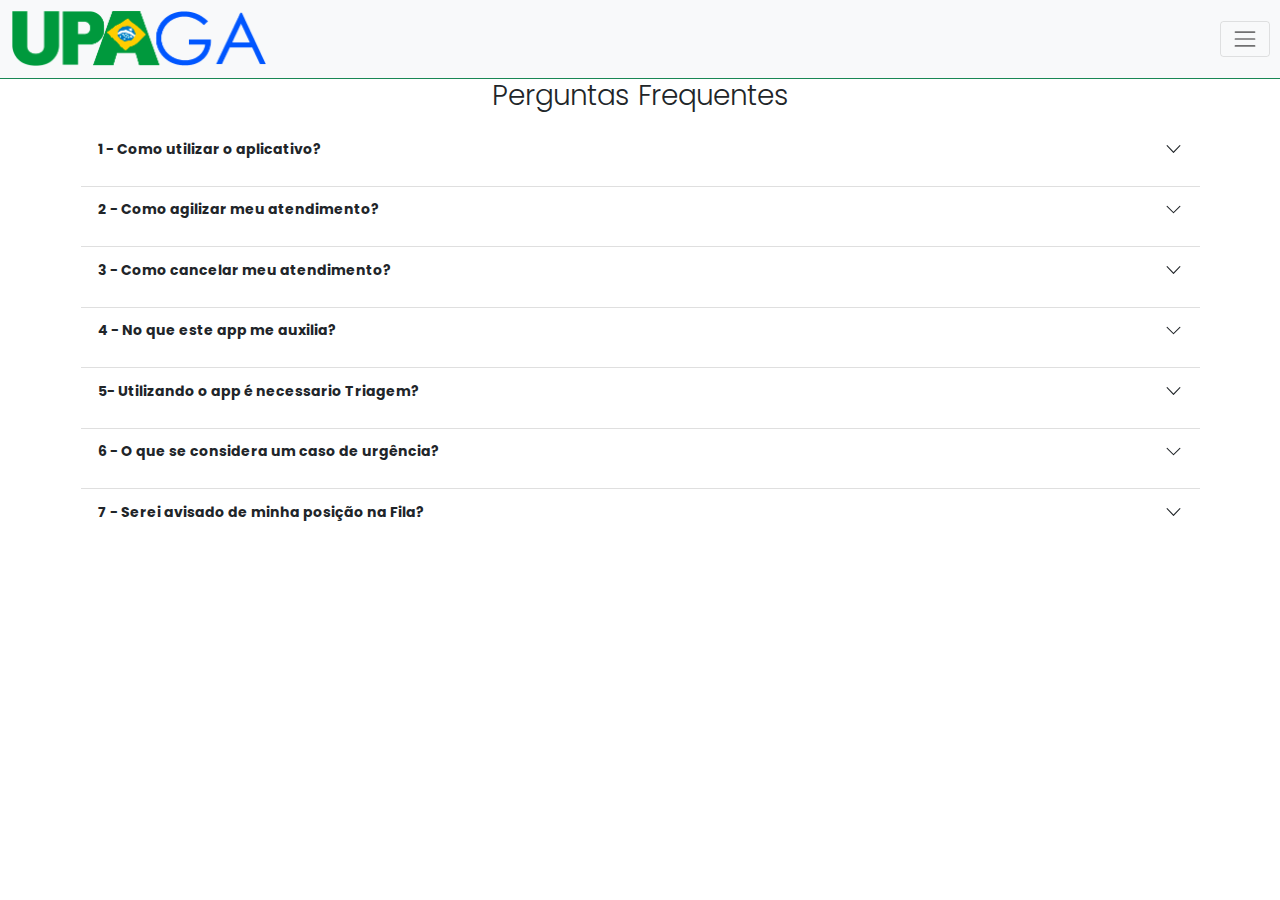
==== faq-login.html @ c1e2a6aa "third commit" ====
<!DOCTYPE html>
<html lang="pt-BR">

<head>
  <meta charset="UTF-8" />
  <meta http-equiv="X-UA-Compatible" content="IE=edge" />
  <meta name="viewport" content="width=device-width, initial-scale=1.0" />
  <link rel="stylesheet" href="./assets/css/style.css" />
  <link rel="stylesheet" href="./assets/css/bootstrap.min.css">
  <link rel="preconnect" href="https://fonts.gstatic.com" />
  <link
    href="https://fonts.googleapis.com/css2?family=Poppins:ital,wght@0,100;0,200;0,300;0,400;0,500;0,600;0,700;0,800;0,900;1,100;1,200;1,300;1,400;1,500;1,600;1,700;1,800;1,900&display=swap"
    rel="stylesheet" />
  <link rel="stylesheet" href="https://cdn.jsdelivr.net/npm/bootstrap-icons@1.5.0/font/bootstrap-icons.css">
  <title>Gestor UPA - FAQ</title>
</head>

<body>

  <header>
    <nav class="navbar navbar-expand-xxl navbar-light bg-light border-bottom border-success">
      <div class="container-fluid">
        <a class="navbar-brand" href="#">
          <img src="./assets/img/upa-logo - Copia (2).png" alt="Logo GA UPA" width="auto" height="55rem">
        </a>
        <button class="navbar-toggler" type="button" data-bs-toggle="collapse" data-bs-target="#navbarSupportedContent"
          aria-controls="navbarSupportedContent" aria-expanded="false" aria-label="Toggle navigation">
          <span class="navbar-toggler-icon"></span>
        </button>
        <div class="collapse navbar-collapse" id="navbarSupportedContent">
          <ul class="navbar-nav w-100 nav-fill">
            <li class="nav-item">
              <a class="nav-link" aria-current="page" href="./notifications-login.html">
                <i class="bi bi-bell"></i>
                <p>Notificações</p>
              </a>
            </li>
            <li class="nav-item">
              <a class="nav-link disabled" aria-current="page" href="./solicitation.html">
                <i class="bi bi-box-arrow-up"></i>
                <p>Atendimento</p>
              </a>
            </li>
            <li class="nav-item">
              <a class="nav-link" aria-current="page" href="./index.html">
                <i class="bi bi-box-arrow-in-right"></i>
                <p>Login</p>
              </a>
            </li>
            <li class="nav-item dropdown">
              <a class="nav-link disabled" aria-current="page" href="#">
                <i class="bi bi-person"></i>
                <p>Minha Conta</p>
              </a>
            </li>
            <li class="nav-item">
              <a class="nav-link active" aria-current="page" href="./faq-login.html">
                <i class="bi bi-question-octagon"></i>
                <p>FAQ</p>
              </a>
            </li>
          </ul>
        </div>
      </div>
    </nav>
  </header>

  <main class="container w-100 h-100 d-flex flex-column align-items-center">
    <div class="title w-100 text-center">
      <h2 class="fw-light">Perguntas Frequentes</h2>
    </div>
    <div class="accordion accordion-flush w-100" id="accordionFlushExample">
      <div class="accordion-item">
        <h2 class="accordion-header" id="fh1">
          <button class="accordion-button collapsed" type="button" data-bs-toggle="collapse"
            data-bs-target="#fc1" aria-expanded="false" aria-controls="fc1">
            <strong>1 - Como utilizar o aplicativo?</strong>
          </button>
        </h2>
        <div id="fc1" class="accordion-collapse collapse" aria-labelledby="fh1"
          data-bs-parent="#accordionFlushExample">
          <div class="accordion-body">Botão abrir, tela bem-vindo, criar conta usando CPF, aceitar termos de uso. Na
            próxima tela, calendário, agendamento de consultas, medicamentos, consultas realizadas e outros serviços.
          </div>
        </div>
      </div>
      <div class="accordion-item">
        <h2 class="accordion-header" id="fh2">
          <button class="accordion-button collapsed" type="button" data-bs-toggle="collapse"
            data-bs-target="#fc2" aria-expanded="false" aria-controls="fc2">
            <strong>2 - Como agilizar meu atendimento?</strong>
          </button>
        </h2>
        <div id="fc2" class="accordion-collapse collapse" aria-labelledby="fh2"
          data-bs-parent="#accordionFlushExample">
          <div class="accordion-body">Utilize aplicativos dos serviços prestados pelas unidades do SUS, mantenha-se
            conectado com todos os serviços das UPA.</div>
        </div>
      </div>
      <div class="accordion-item">
        <h2 class="accordion-header" id="fh3">
          <button class="accordion-button collapsed" type="button" data-bs-toggle="collapse"
            data-bs-target="#fc3" aria-expanded="false" aria-controls="fc3">
            <strong>3 - Como cancelar meu atendimento?</strong>
          </button>
        </h2>
        <div id="fc3" class="accordion-collapse collapse" aria-labelledby="fh3"
          data-bs-parent="#accordionFlushExample">
          <div class="accordion-body">É possível cancelar o agendamento, porém é necessário informar o motivo do não
            comparecimento.</div>
        </div>
      </div>
      <div class="accordion-item">
        <h2 class="accordion-header" id="fh4">
          <button class="accordion-button collapsed" type="button" data-bs-toggle="collapse"
            data-bs-target="#fc4" aria-expanded="false" aria-controls="fc4">
            <strong>4 - No que este app me auxilia?</strong>
          </button>
        </h2>
        <div id="fc4" class="accordion-collapse collapse" aria-labelledby="fh4"
          data-bs-parent="#accordionFlushExample">
          <div class="accordion-body">O sistema foi desenvolvido para agilizar o processo de filas e atendimento, a ponto que não seja necessário permanecer na UPA enquanto aguarda ser atendido.</div>
        </div>
      </div>
      <div class="accordion-item">
        <h2 class="accordion-header" id="fh5">
          <button class="accordion-button collapsed" type="button" data-bs-toggle="collapse"
            data-bs-target="#fc5" aria-expanded="false" aria-controls="fc5">
            <strong>5- Utilizando o app é necessario Triagem?</strong>
          </button>
        </h2>
        <div id="fc5" class="accordion-collapse collapse" aria-labelledby="fh5"
          data-bs-parent="#accordionFlushExample">
          <div class="accordion-body">A Triagem ainda é necessária salvo em caso de Urgência.</div>
        </div>
      </div>
      <div class="accordion-item">
        <h2 class="accordion-header" id="fh6">
          <button class="accordion-button collapsed" type="button" data-bs-toggle="collapse"
            data-bs-target="#fc6" aria-expanded="false" aria-controls="fc6">
            <strong>6 - O que se considera um caso de urgência?</strong>
          </button>
        </h2>
        <div id="fc6" class="accordion-collapse collapse" aria-labelledby="fh6"
          data-bs-parent="#accordionFlushExample">
          <div class="accordion-body">Casos de urgência são considerados ....</div>
        </div>
      </div>
      <div class="accordion-item">
        <h2 class="accordion-header" id="fh7">
          <button class="accordion-button collapsed" type="button" data-bs-toggle="collapse"
            data-bs-target="#fc7" aria-expanded="false" aria-controls="fc7">
            <strong>7 - Serei avisado de minha posição na Fila?</strong>
          </button>
        </h2>
        <div id="fc7" class="accordion-collapse collapse" aria-labelledby="fh7"
          data-bs-parent="#accordionFlushExample">
          <div class="accordion-body">Sim, ao chegar próximo a sua posição da senha o sistema automaticamente enviará um sinal sonoro caso permitido pelo celular. Sempre válido lembrar de manter-se conectado e conferindo sua posição na Fila.</div>
        </div>
      </div>
    </div>
  </main>

  <footer>

  </footer>

  <section>
    <script type="text/javascript" src="./assets/js/bootstrap.bundle.min.js"></script>
    <script type="text/javascript" src="./assets/js/jquery-3.6.0.min.js"></script>
    <script type="text/javascript" src="./assets/js/scripts.js"></script>
  </section>

</body>

</html>
---- assets/css/style.css ----
/* General Styling */

::-webkit-scrollbar {
  width: 0.6rem;
  height: 0.6rem;
  margin-right: 10px;
}

::-webkit-scrollbar-corner {
  border: none;
  background: none;
}

::-webkit-scrollbar-thumb {
  background-color: rgb(61, 60, 66);
  border-radius: 3px;
  cursor: move;
}

::-webkit-scrollbar-track {
  background-color: rgb(18, 18, 20);
  border: none;
}

:root {
  --background: #e5e5e5;
  --blue-100: #cfe2ff;
  --blue-200: #9ec5fe;
  --blue-300: #6ea8fe;
  --blue-400: #3d8bfd;
  --blue-500: #0d6efd;
  --blue-600: #0a58ca;
  --blue-700: #084298;
  --blue-800: #052c65;
  --blue-900: #031633;
  --indigo-100: #e0cffc;
  --indigo-200: #c29ffa;
  --indigo-300: #a370f7;
  --indigo-400: #8540f5;
  --indigo-500: #6610f2;
  --indigo-600: #520dc2;
  --indigo-700: #3d0a91;
  --indigo-800: #290661;
  --indigo-900: #140330;
  --purple-100: #e2d9f3;
  --purple-200: #c5b3e6;
  --purple-300: #a98eda;
  --purple-400: #8c68cd;
  --purple-500: #6f42c1;
  --purple-600: #59359a;
  --purple-700: #432874;
  --purple-800: #2c1a4d;
  --purple-900: #160d27;
  --pink-100: #f7d6e6;
  --pink-200: #efadce;
  --pink-300: #e685b5;
  --pink-400: #de5c9d;
  --pink-500: #d63384;
  --pink-600: #ab296a;
  --pink-700: #801f4f;
  --pink-800: #561435;
  --pink-900: #2b0a1a;
  --red-100: #f8d7da;
  --red-200: #f1aeb5;
  --red-300: #ea868f;
  --red-400: #e35d6a;
  --red-500: #dc3545;
  --red-600: #b02a37;
  --red-700: #842029;
  --red-800: #58151c;
  --red-900: #2c0b0e;
  --orange-100: #ffe5d0;
  --orange-200: #fecba1;
  --orange-300: #feb272;
  --orange-400: #fd9843;
  --orange-500: #fd7e14;
  --orange-600: #ca6510;
  --orange-700: #984c0c;
  --orange-800: #653208;
  --orange-900: #331904;
  --yellow-100: #fff3cd;
  --yellow-200: #ffe69c;
  --yellow-300: #ffda6a;
  --yellow-400: #ffcd39;
  --yellow-500: #ffc107;
  --yellow-600: #cc9a06;
  --yellow-700: #997404;
  --yellow-800: #664d03;
  --yellow-900: #332701;
  --green-100: #d1e7dd;
  --green-200: #a3cfbb;
  --green-300: #75b798;
  --green-400: #479f76;
  --green-500: #198754;
  --green-600: #146c43;
  --green-700: #0f5132;
  --green-800: #0a3622;
  --green-900: #051b11;
  --cyan-100: #cff4fc;
  --cyan-200: #9eeaf9;
  --cyan-300: #6edff6;
  --cyan-400: #3dd5f3;
  --cyan-500: #0dcaf0;
  --cyan-600: #0aa2c0;
  --cyan-700: #087990;
  --cyan-800: #055160;
  --cyan-900: #032830;
  --gray-100: #f8f9fa;
  --gray-200: #e9ecef;
  --gray-300: #dee2e6;
  --gray-400: #ced4da;
  --gray-500: #adb5bd;
  --gray-600: #6c757d;
  --gray-700: #495057;
  --gray-800: #343a40;
  --gray-900: #212529;
}

.sr-only {
  position: absolute;
  width: 1px;
  height: 1px;
  padding: 0;
  margin: -1px;
  overflow: hidden;
  clip: rect(0, 0, 0, 0);
  white-space: nowrap;
  border-width: 0;
}

.active {
  color: var(--green-500) !important;
}

* {
  font-family: "Poppins", sans-serif;
  margin: 0;
  padding: 0;
  border: 0;
  box-sizing: border-box;
  scroll-behavior: smooth !important;
}

body {
  width: 100%;
  height: 100vh;
  display: flex;
  flex-direction: column;
  justify-content: space-between;
  align-items: center;
}

/* Main Queue */
main {
  width: 100%;
}

main .queue-container {
  width: fit-content;
  padding: 10%;
  border-radius: 100%;
}

main .queue-container h1 {
  font-size: 4rem;
  font-weight: 800;
}

main .queue-container p {
  font-size: 1.5rem;
  font-weight: 300;
}

main a {
  text-decoration: none;
  color: rgba(0, 0, 0, 0.6);
}

main a:hover,
main a:active,
main a:visited {
  color: black;
}

/* Main Notifications */

main.container div.notification {
  display: flex;
  align-items: center;
  margin: 0.5rem 0;
  padding: 0.5rem;
  border-bottom: 1px solid var(--gray-400);
}

main.container div.notification p {
  margin: 0;
  font-weight: 300;
  font-size: 0.9rem;
}

main.container div.notification h3 {
  font-size: 1rem;
}

/* Main Login */

main.container div.login-fields {
  background: white;
  min-width: 30vw;
  min-height: 35vh;
  padding: 2rem;
  box-shadow: 5px 5px 15px rgba(0, 0, 0, 0.2);
  border-radius: 8px;
}

main.container h2 {
  font-weight: 300;
  margin-bottom: 1rem;
  position: relative;
}

main.container div.login-fields form {
  display: flex;
  flex-direction: column;
}

main.container div.login-fields .input-field {
  position: relative;
}

main.container div.login-fields form .input-field:first-child {
  margin-bottom: 1.5rem;
}

main.container div.login-fields .input-field .underline::before {
  content: "";
  position: absolute;
  height: 1px;
  width: 100%;
  bottom: -5px;
  left: 0;
  background: rgba(0, 0, 0, 0.2);
}

main.container div.login-fields .input-field .underline::after {
  content: "";
  position: absolute;
  height: 1px;
  width: 100%;
  bottom: -5px;
  left: 0;
  background: linear-gradient(45deg, var(--green-700), var(--green-300));
  transform: scaleX(0);
  transition: all 0.3s ease-in-out;
  transform-origin: left;
}

main.container div.login-fields .input-field input:focus ~ .underline::after {
  transform: scaleX(1);
}

main.container div.login-fields .input-field input {
  outline: none;
  font-size: 0.9rem;
  color: rgba(0, 0, 0, 0.7);
  width: 100%;
}

main.container div.login-fields .input-field input::placeholder {
  color: rgba(0, 0, 0, 0.5);
}

main.container div.login-fields form a {
  text-align: center;
  margin-top: 2rem;
  padding: 0.4rem;
  width: 100%;
  background: linear-gradient(to left, var(--green-300), var(--green-700));
  cursor: pointer;
  color: white;
  font-size: 0.9rem;
  font-weight: 300;
  border-radius: 4px;
  transition: all 0.3s ease;
}

main.container div.login-fields form a:hover {
  letter-spacing: 0.5px;
  background: linear-gradient(to right, var(--green-300), var(--green-700));
}

main.container div.login-fields .login-footer {
  display: flex;
  flex-direction: column;
  margin-top: 1rem;
}

main.container div.login-fields .login-footer span {
  color: rgba(0, 0, 0, 0.7);
  font-size: 0.8rem;
  text-align: center;
}

main.container div.login-fields .login-footer .social-field {
  padding: 0.4rem;
  border-radius: 4px;
  font-size: 0.85rem;
  width: 100%;
  cursor: pointer;
}

main.container div.login-fields .login-footer .social-field a i {
  margin: 0 0.5rem;
  width: 15px;
}

main.container div.login-fields .login-footer .social-field a {
  text-decoration: none;
  color: white;
}

main.container div.login-fields .login-footer .social-field.gov-br {
  background: transparent;
  display: flex;
  justify-content: center;
}

main.container div.login-fields .login-footer .social-field.gov-br img {
  background: transparent;
  width: 10rem;
}

/* Main Solicitation */

main.container div.solicitation {
  display: flex;
  flex-direction: column;
  align-items: center;
  justify-content: center;
}

main.container div.solicitation div.profile-info{
  display: grid;
  grid-template-columns: 1fr 1fr;
}

main.container div.solicitation form label {
  font-size: 1.3rem;
}

main.container div.solicitation form textarea {
  resize: none;
  outline: none;
  padding: 0.5rem;
  border: 1px solid var(--gray-200);
  box-shadow: 5px 5px 15px rgba(0, 0, 0, 0.2);
}

/* Header */

header {
  width: 100%;
}

/* NavBar */

nav a.nav-link p,
nav a.nav-link {
  margin: 0;
  padding: 0;
}

nav a.nav-link i {
  font-size: 1.5rem;
}

/* Mobile Responsivity */

@media (max-width: 1300px) {
  html {
    font-size: 87.5%;
  }

  header {
    width: 100%;
  }

  main {
    width: 100%;
  }

  footer {
    width: 100%;
  }
}
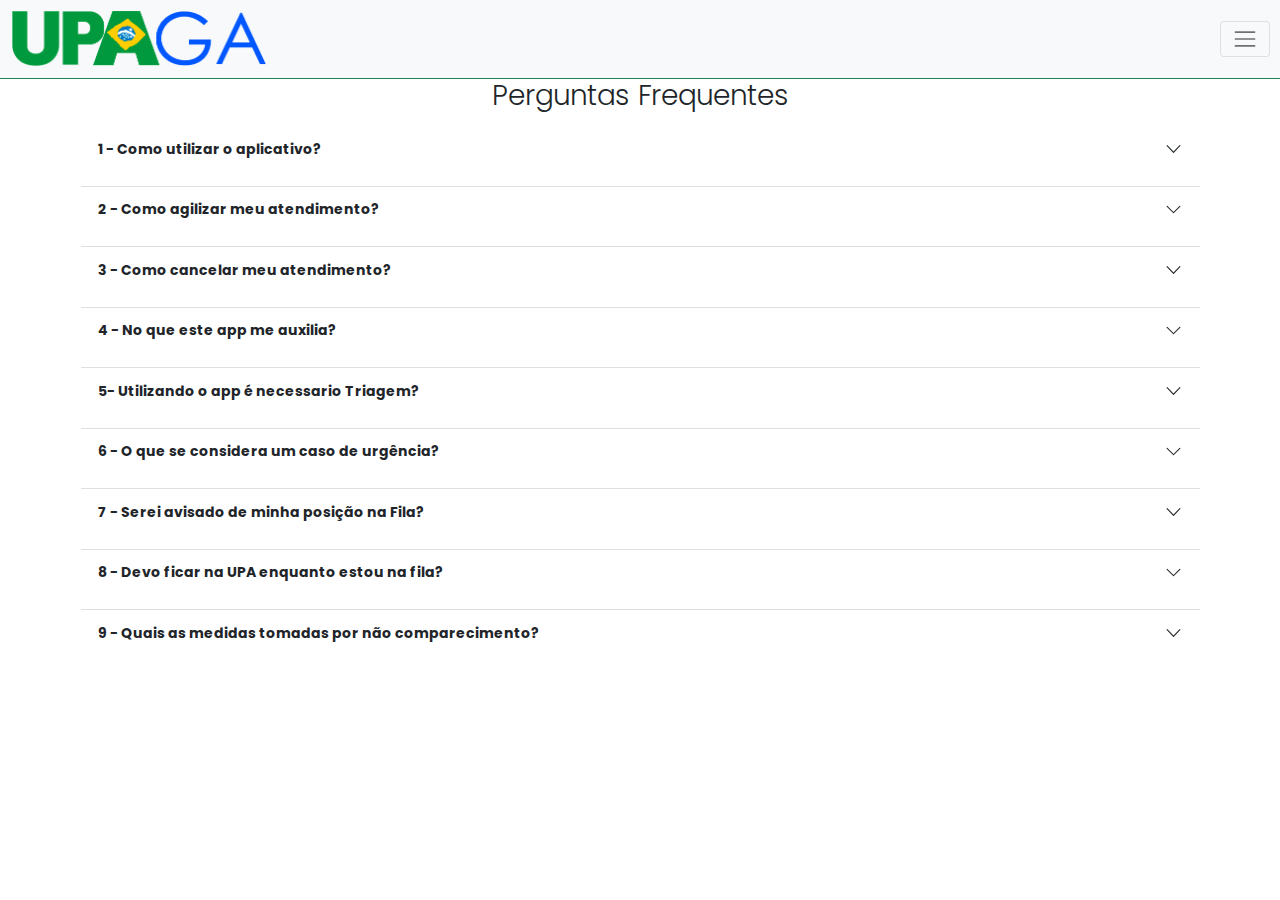
==== commit 8b9e3ca5: "Atualização de documentação do FAQ" ====
--- a/faq-login.html
+++ b/faq-login.html
@@ -158,6 +158,30 @@
           <div class="accordion-body">Sim, ao chegar próximo a sua posição da senha o sistema automaticamente enviará um sinal sonoro caso permitido pelo celular. Sempre válido lembrar de manter-se conectado e conferindo sua posição na Fila.</div>
         </div>
       </div>
+      <div class="accordion-item">
+        <h2 class="accordion-header" id="fh8">
+          <button class="accordion-button collapsed" type="button" data-bs-toggle="collapse"
+            data-bs-target="#fc8" aria-expanded="false" aria-controls="fc8">
+            <strong>8 - Devo ficar na UPA enquanto estou na fila?</strong>
+          </button>
+        </h2>
+        <div id="fc8" class="accordion-collapse collapse" aria-labelledby="fh8"
+          data-bs-parent="#accordionFlushExample">
+          <div class="accordion-body">Sim, você deve permanecer na recepção ou demais áreas da UPA e aguardar para ser atendido.</div>
+        </div>
+      </div>
+      <div class="accordion-item">
+        <h2 class="accordion-header" id="fh9">
+          <button class="accordion-button collapsed" type="button" data-bs-toggle="collapse"
+            data-bs-target="#fc9" aria-expanded="false" aria-controls="fc9">
+            <strong>9 - Quais as medidas tomadas por não comparecimento?</strong>
+          </button>
+        </h2>
+        <div id="fc9" class="accordion-collapse collapse" aria-labelledby="fh9"
+          data-bs-parent="#accordionFlushExample">
+          <div class="accordion-body">O não comparecimento cancela automaticamente o atendimento do paciente no corrente dia.</div>
+        </div>
+      </div>
     </div>
   </main>
 
--- a/assets/css/style.css
+++ b/assets/css/style.css
@@ -264,15 +264,28 @@
   font-size: 0.9rem;
   color: rgba(0, 0, 0, 0.7);
   width: 100%;
+  padding: 0;
+  border: none;
+  box-shadow: none;
+}
+
+main.container div.login-fields .input-field input:focus {
+  outline: none;
+  font-size: 0.9rem;
+  color: rgba(0, 0, 0, 0.7);
+  width: 100%;
+  padding: 0;
+  border: none;
+  box-shadow: none;
 }
 
 main.container div.login-fields .input-field input::placeholder {
   color: rgba(0, 0, 0, 0.5);
 }
 
-main.container div.login-fields form a {
+main.container div.login-fields button.submit-button {
   text-align: center;
-  margin-top: 2rem;
+  margin-top: 2.5rem;
   padding: 0.4rem;
   width: 100%;
   background: linear-gradient(to left, var(--green-300), var(--green-700));
@@ -284,7 +297,7 @@
   transition: all 0.3s ease;
 }
 
-main.container div.login-fields form a:hover {
+main.container div.login-fields button.submit-button:hover {
   letter-spacing: 0.5px;
   background: linear-gradient(to right, var(--green-300), var(--green-700));
 }
@@ -292,7 +305,7 @@
 main.container div.login-fields .login-footer {
   display: flex;
   flex-direction: column;
-  margin-top: 1rem;
+  margin-top: 3rem;
 }
 
 main.container div.login-fields .login-footer span {
@@ -339,7 +352,7 @@
   justify-content: center;
 }
 
-main.container div.solicitation div.profile-info{
+main.container div.solicitation div.profile-info {
   display: grid;
   grid-template-columns: 1fr 1fr;
 }
